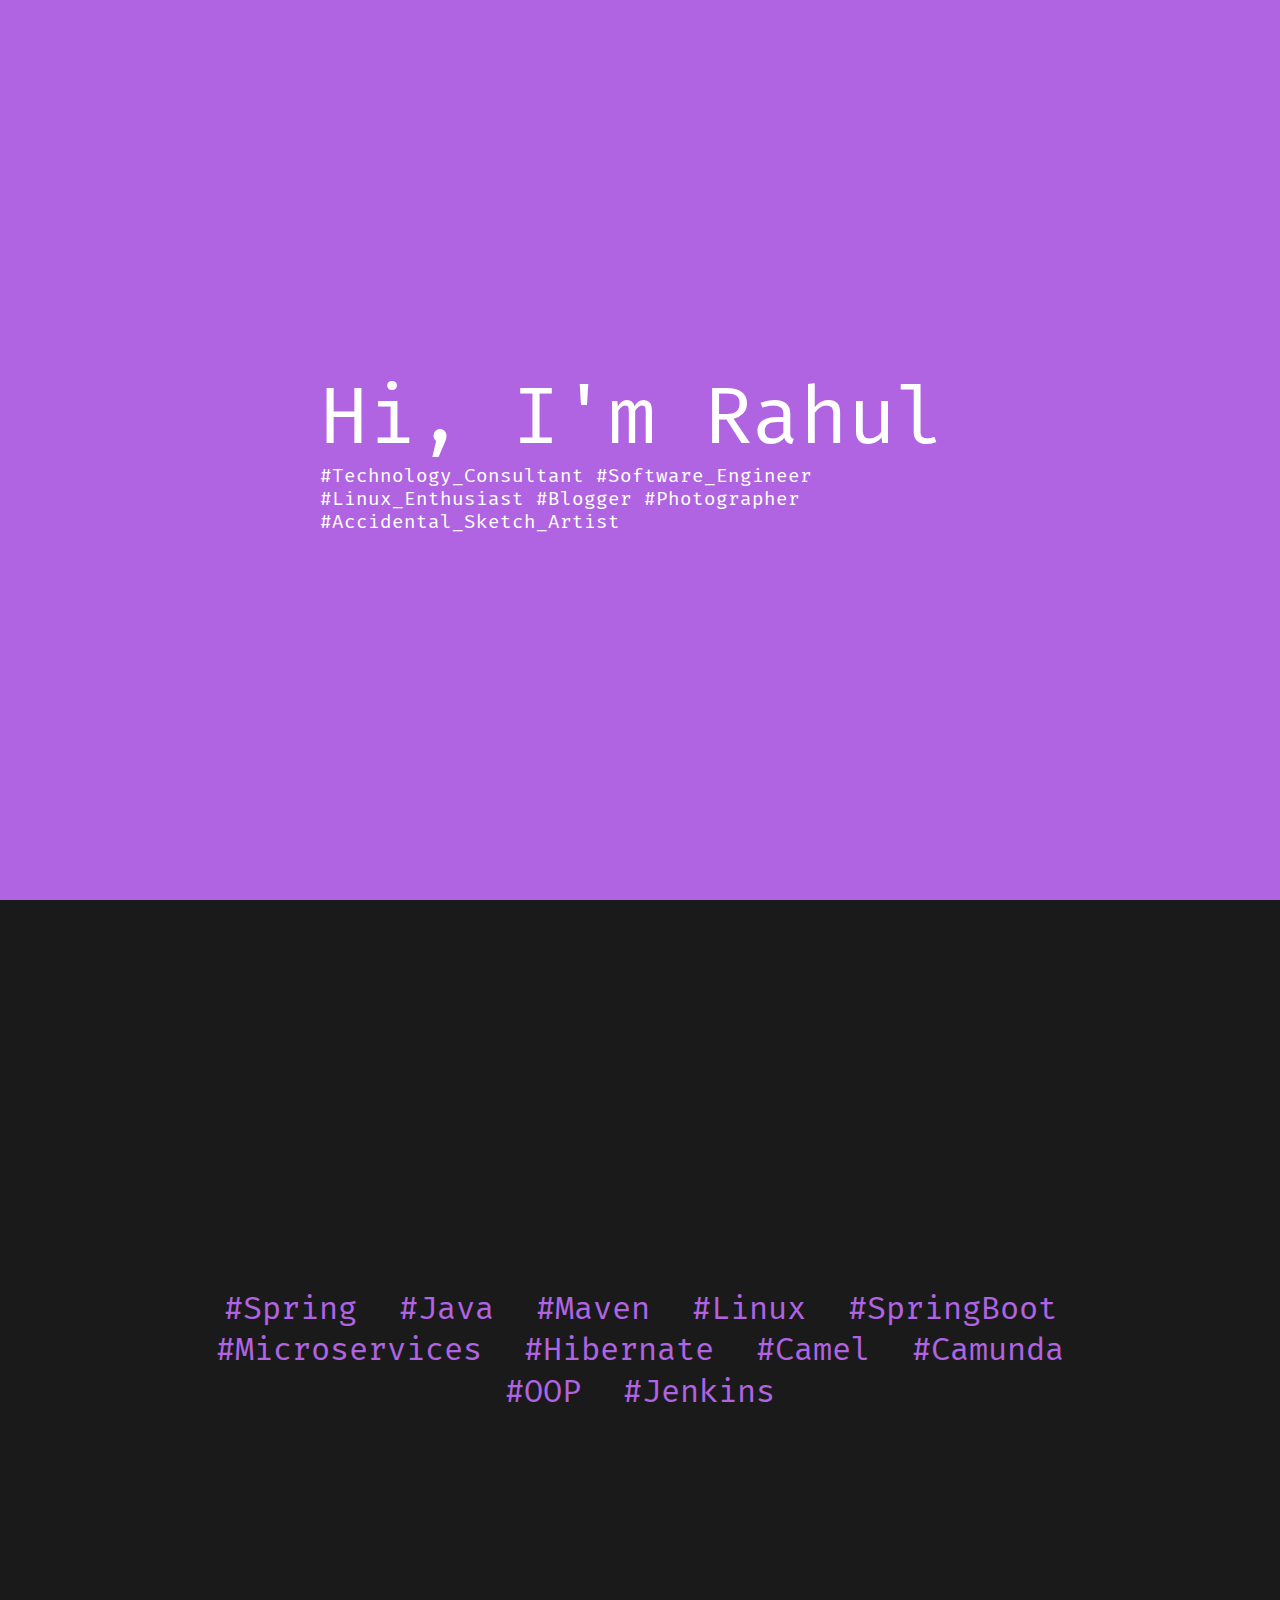
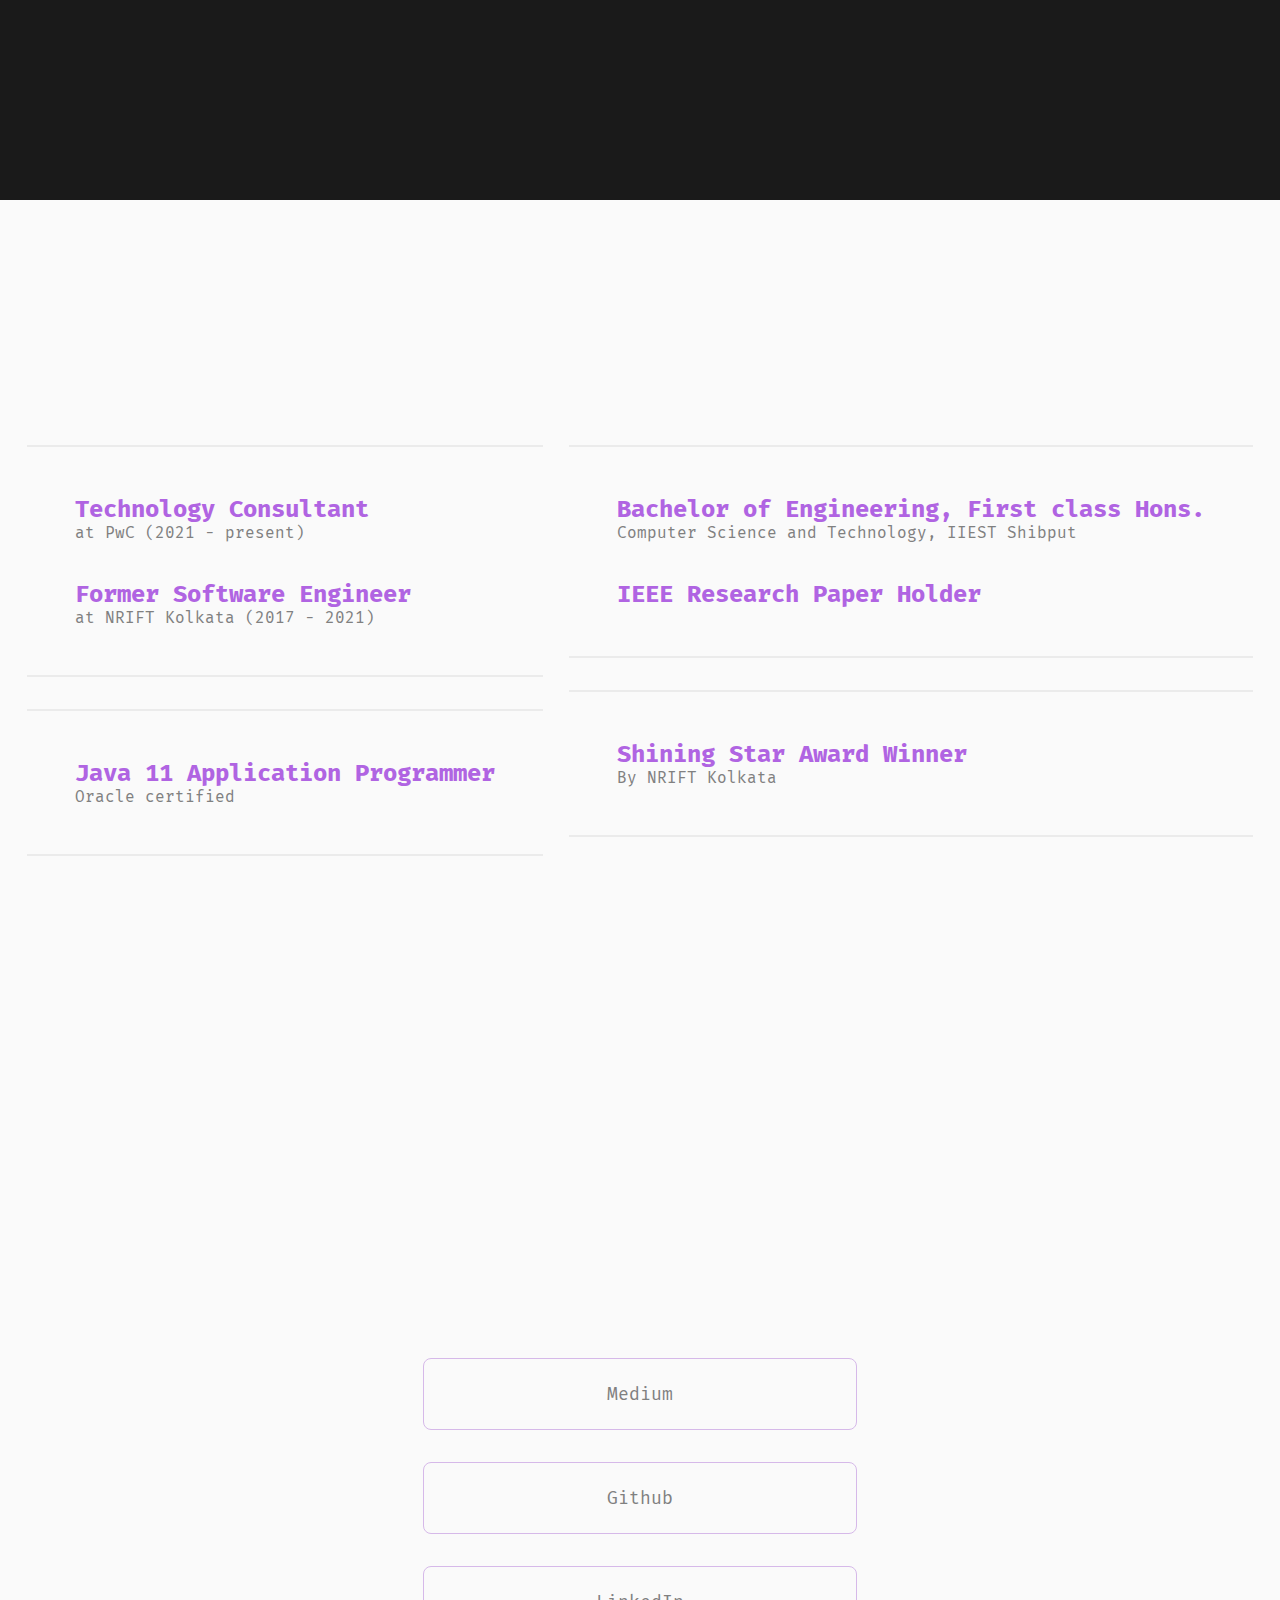
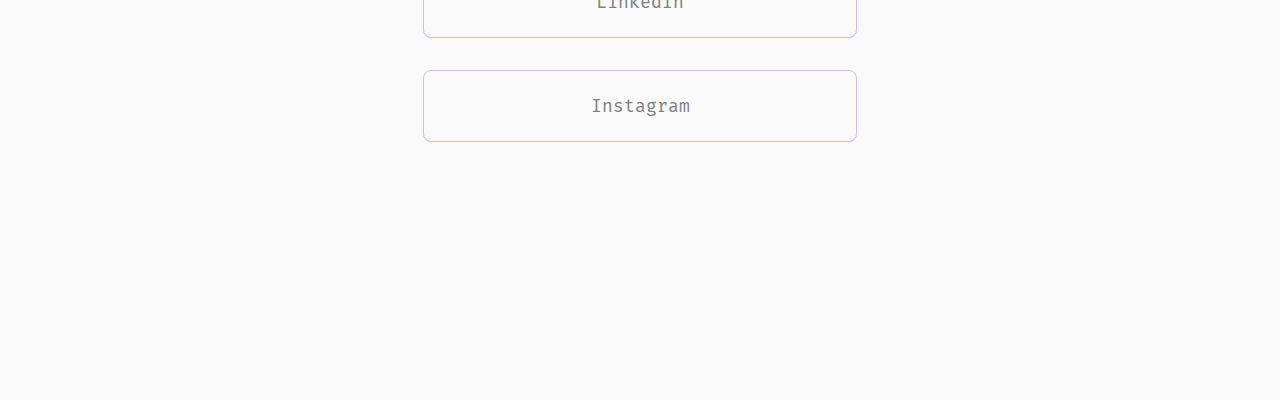
==== index.html @ ae275547 "Initial commit" ====
<!DOCTYPE html>
<html lang="en">

<head>
    <meta charset="UTF-8">
    <meta http-equiv="X-UA-Compatible" content="IE=edge">
    <meta name="viewport" content="width=device-width, initial-scale=1.0">
    <title>Document</title>
    <link rel="preconnect" href="https://fonts.googleapis.com">
    <link rel="preconnect" href="https://fonts.gstatic.com" crossorigin>
    <!-- <link href="https://fonts.googleapis.com/css2?family=Glory:wght@400;500&display=swap" rel="stylesheet"> -->
    <link href="https://fonts.googleapis.com/css2?family=Fira+Mono&display=swap" rel="stylesheet">
    <link href="style.css" rel="stylesheet">
</head>

<body>
    <div class="tile landing-tile">
        <div class="jumbotron">
            <a class="headline">Hi, I'm Rahul</a><br>
            <a class="sub">#Technology_Consultant #Software_Engineer #Linux_Enthusiast #Blogger #Photographer
                #Accidental_Sketch_Artist</a>
        </div>
    </div>
    <div class="tile experience-tile hashtag-tile">
        <div class="hashtag-container">
            <center>
                <span class="hashtag">#Spring</span>
                <span class="hashtag">#Java</span>
                <span class="hashtag">#Maven</span>
                <span class="hashtag">#Linux</span>
                <span class="hashtag">#SpringBoot</span>
                <span class="hashtag">#Microservices</span>
                <span class="hashtag">#Hibernate</span>
                <span class="hashtag">#Camel</span>
                <span class="hashtag">#Camunda</span>
                <span class="hashtag">#OOP</span>
                <span class="hashtag">#Jenkins</span>
            </center>
        </div>
    </div>
    <div class="tile experience-tile">
        <div class="row">
            <div class="col">
                <div class="experience">
                    <a class="big-text">Technology Consultant</a><br>
                    <a class="sub-text">at PwC (2021 - present)</a>
                    <br><br><br>
                    <a class="big-text">Former Software Engineer</a><br>
                    <a class="sub-text">at NRIFT Kolkata (2017 - 2021)</a>
                </div>
                <div class="experience">
                    <a class="big-text">Java 11 Application Programmer</a><br>
                    <a class="sub-text">Oracle certified</a>
                </div>
            </div>

            <div class="col">
                <div class="experience">
                    <a class="big-text">Bachelor of Engineering, First class Hons.</a><br>
                    <a class="sub-text">Computer Science and Technology, IIEST Shibput</a>
                    <br><br><br>
                    <a class="big-text">IEEE Research Paper Holder</a><br>
                </div>
                <div class="experience">
                    <a class="big-text">Shining Star Award Winner</a><br>
                    <a class="sub-text">By NRIFT Kolkata</a>
                </div>
            </div>
        </div>
    </div>
    <div class="tile experience-tile">
        <div style="width: 100%;">
            <center>
                <a href="https://medium.com/@rahul-saha"><div class="social-link">Medium</div></a>
                <a href="https://github.com/rahul-acr"><div class="social-link">Github</div></a>
                <a href="https://www.linkedin.com/in/rahul-acr/"><div class="social-link">LinkedIn</div></a>
                <a href="https://www.instagram.com/rahul.lens_bearer/"><div class="social-link">Instagram</div></a>
            </center>
        </div>
    </div>
</body>

</html>
---- style.css ----
html,
body {
    height: 100%;
    margin: 0px;
    /* font-family: 'Glory', sans-serif; */
    font-family: 'Fira Mono', monospace;
    background-color: #fafafa;
}

.tile {
    width: 100%;
    height: 100%;

}

.landing-tile {
    display: flex;
    justify-content: center;
    align-items: center;
    /* background-color: rgb(82, 78, 78); */
    /* background-color: rgb(108, 173, 88); */
    background-color: rgb(176, 100, 226);
    color: white;
}

a.headline {
    font-size: 5rem;
    font-family: 'Fira Mono', monospace;
}

a.sub {
    font-size: 1.2rem;

}

div.jumbotron {
    width: 50%;
}


.experience-tile {
    /* padding: 2em; */
    display: flex;
    justify-content: center;
    align-items: center;
}

.big-text {
    font-size: 1.5rem;
    /* color: rgb(100, 100, 100); */
    /* color: rgb(67, 148, 224); */
    color: rgb(176, 100, 226);
    font-weight: bold;
}

.sub-text {
    color: grey;
}

.row {
    display: flex;
    width: 100%;
    justify-content: space-evenly;
}

.experience {
    margin-top: 2rem;
    margin-bottom: 2rem;
    padding: 3rem;
    border-bottom: 2px solid rgb(235, 235, 235);
    border-top: 2px solid rgb(235, 235, 235);
    width: auto;
}


.hashtag-tile {
    background-color: rgb(26, 26, 26);
}

.hashtag-container {
    width: 70%;

}

.hashtag {
    line-height: 1.3em;
    font-size: 2rem;
    transition-duration: 1s;
    padding: 0.5em;
    color: rgb(176, 100, 226);
    cursor: default;
}

.hashtag:hover{
    color: rgb(160, 50, 233);
    transition-duration: 1s;
}

.social-link {
    width: 30%;
    padding: 1.5rem;
    margin: 2rem;
    font-size: large;
    color: grey;
    border-radius: 0.5rem;
    border: 1px solid rgb(214, 185, 233);
}

a {
    text-decoration: none;
}

.social-link:hover{
    background: rgb(200, 159, 228);
    color: white;
    transition-duration: 1s;
}
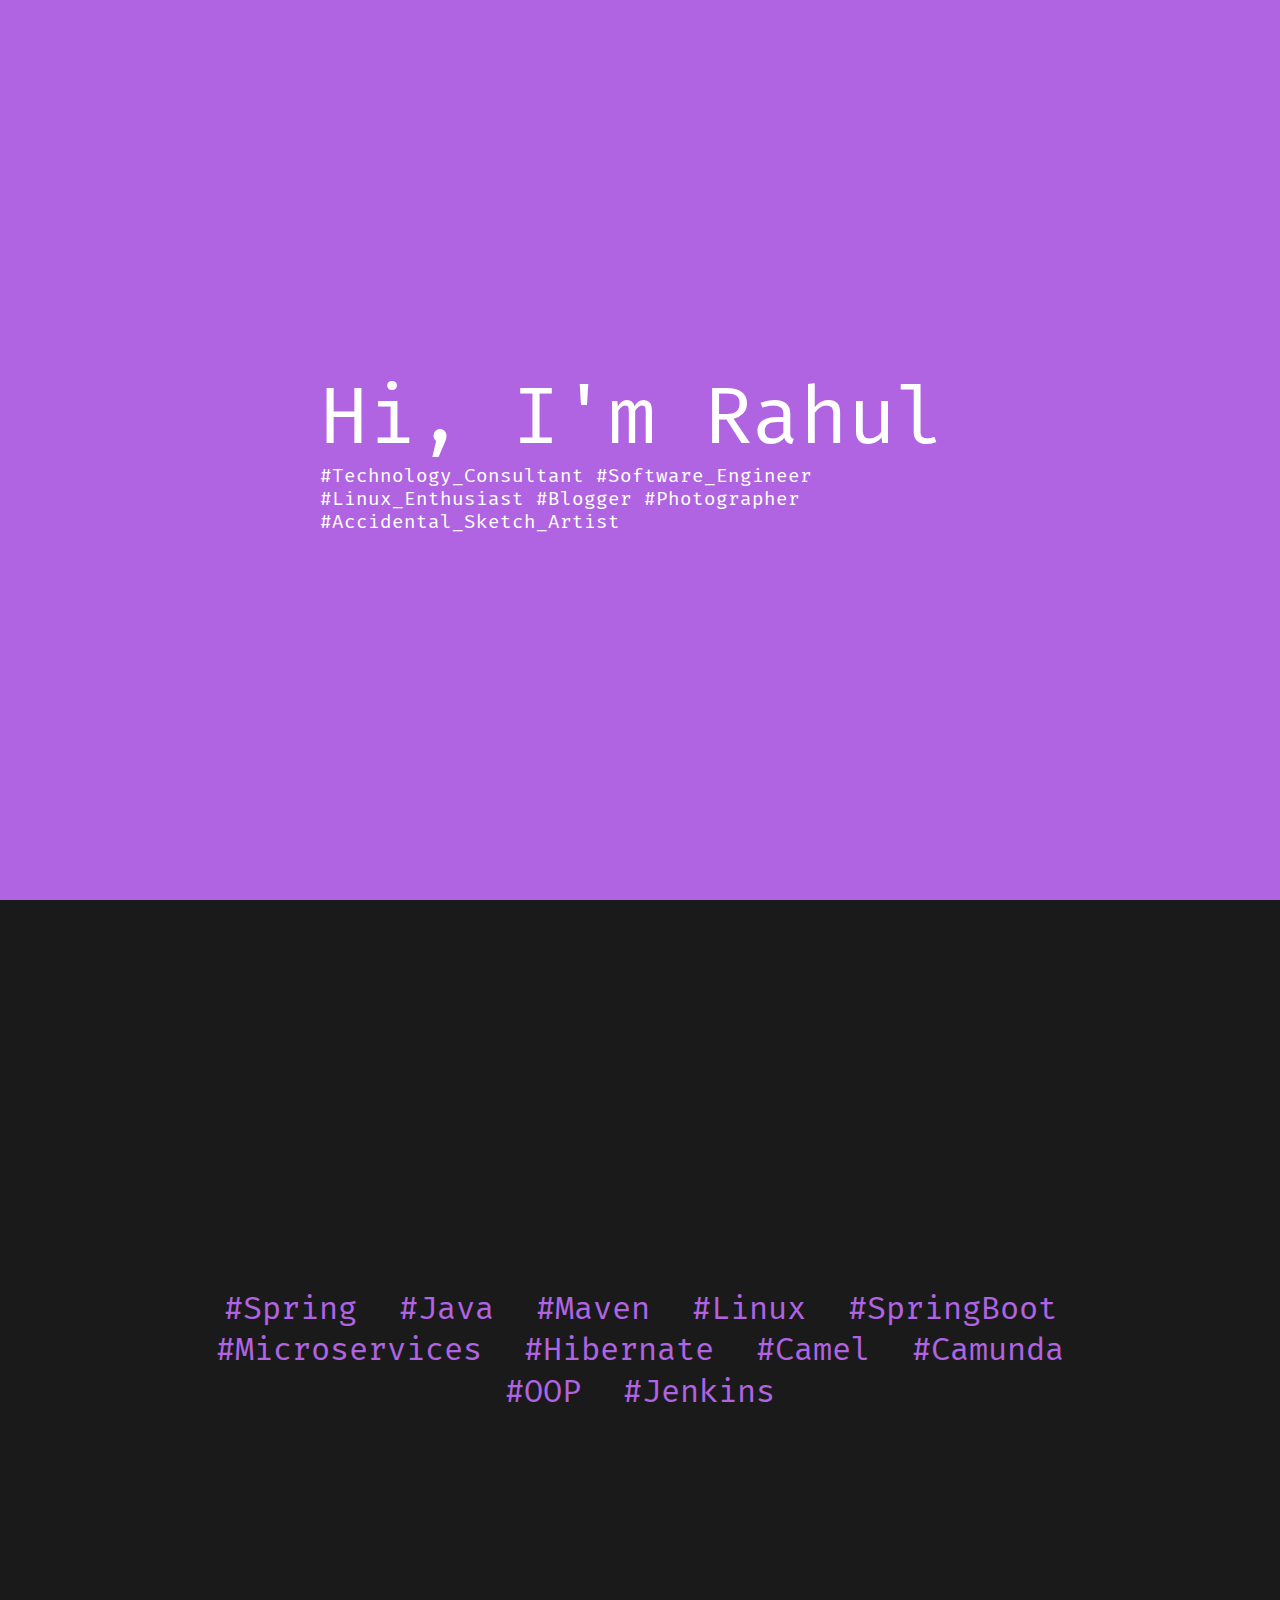
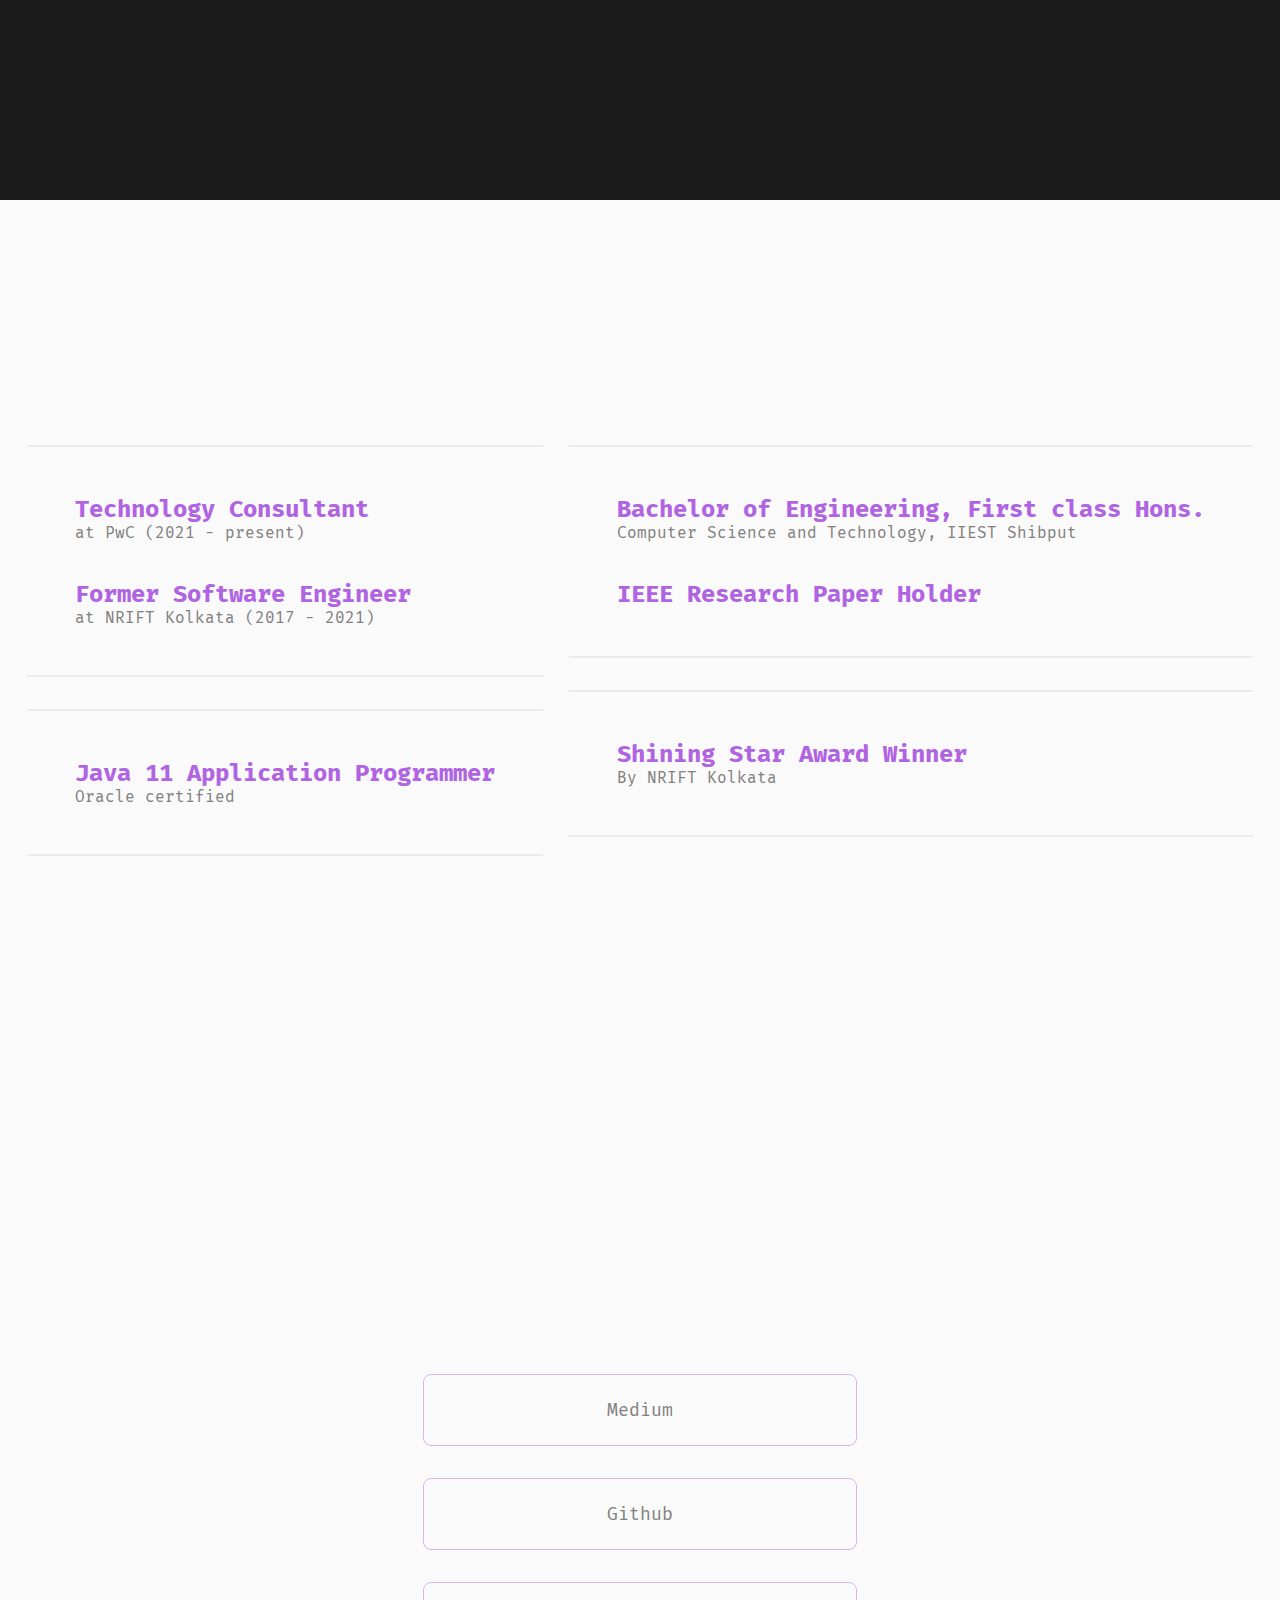
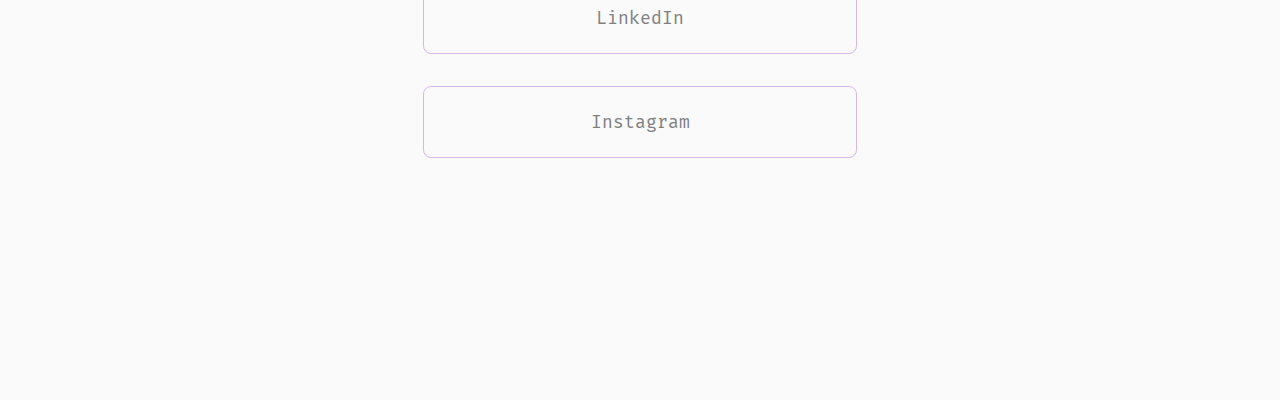
==== commit 3b5a478d: "Optimized for mobile applications" ====
--- a/index.html
+++ b/index.html
@@ -14,14 +14,14 @@
 </head>
 
 <body>
-    <div class="tile landing-tile">
+    <div class="tile center-tile landing-tile">
         <div class="jumbotron">
             <a class="headline">Hi, I'm Rahul</a><br>
             <a class="sub">#Technology_Consultant #Software_Engineer #Linux_Enthusiast #Blogger #Photographer
                 #Accidental_Sketch_Artist</a>
         </div>
     </div>
-    <div class="tile experience-tile hashtag-tile">
+    <div class="tile center-tile  hashtag-tile">
         <div class="hashtag-container">
             <center>
                 <span class="hashtag">#Spring</span>
@@ -38,7 +38,7 @@
             </center>
         </div>
     </div>
-    <div class="tile experience-tile">
+    <div class="tile center-tile">
         <div class="row">
             <div class="col">
                 <div class="experience">
@@ -68,7 +68,7 @@
             </div>
         </div>
     </div>
-    <div class="tile experience-tile">
+    <div class="tile center-tile ">
         <div style="width: 100%;">
             <center>
                 <a href="https://medium.com/@rahul-saha"><div class="social-link">Medium</div></a>
--- a/style.css
+++ b/style.css
@@ -9,16 +9,10 @@
 
 .tile {
     width: 100%;
-    height: 100%;
-
+    min-height: 100%;
 }
 
 .landing-tile {
-    display: flex;
-    justify-content: center;
-    align-items: center;
-    /* background-color: rgb(82, 78, 78); */
-    /* background-color: rgb(108, 173, 88); */
     background-color: rgb(176, 100, 226);
     color: white;
 }
@@ -38,7 +32,7 @@
 }
 
 
-.experience-tile {
+.center-tile {
     /* padding: 2em; */
     display: flex;
     justify-content: center;
@@ -60,6 +54,7 @@
 .row {
     display: flex;
     width: 100%;
+    flex-direction: row;
     justify-content: space-evenly;
 }
 
@@ -79,7 +74,6 @@
 
 .hashtag-container {
     width: 70%;
-
 }
 
 .hashtag {
@@ -99,7 +93,7 @@
 .social-link {
     width: 30%;
     padding: 1.5rem;
-    margin: 2rem;
+    margin: 2rem 0 0 0;
     font-size: large;
     color: grey;
     border-radius: 0.5rem;
@@ -114,4 +108,20 @@
     background: rgb(200, 159, 228);
     color: white;
     transition-duration: 1s;
+}
+
+@media only screen and (max-width: 768px) {
+    .social-link {
+        width: 80%;
+    }
+
+    div.jumbotron {
+        width: 80%;
+    }
+
+    .row {
+        flex-direction: column;
+    }
+    
+    
 }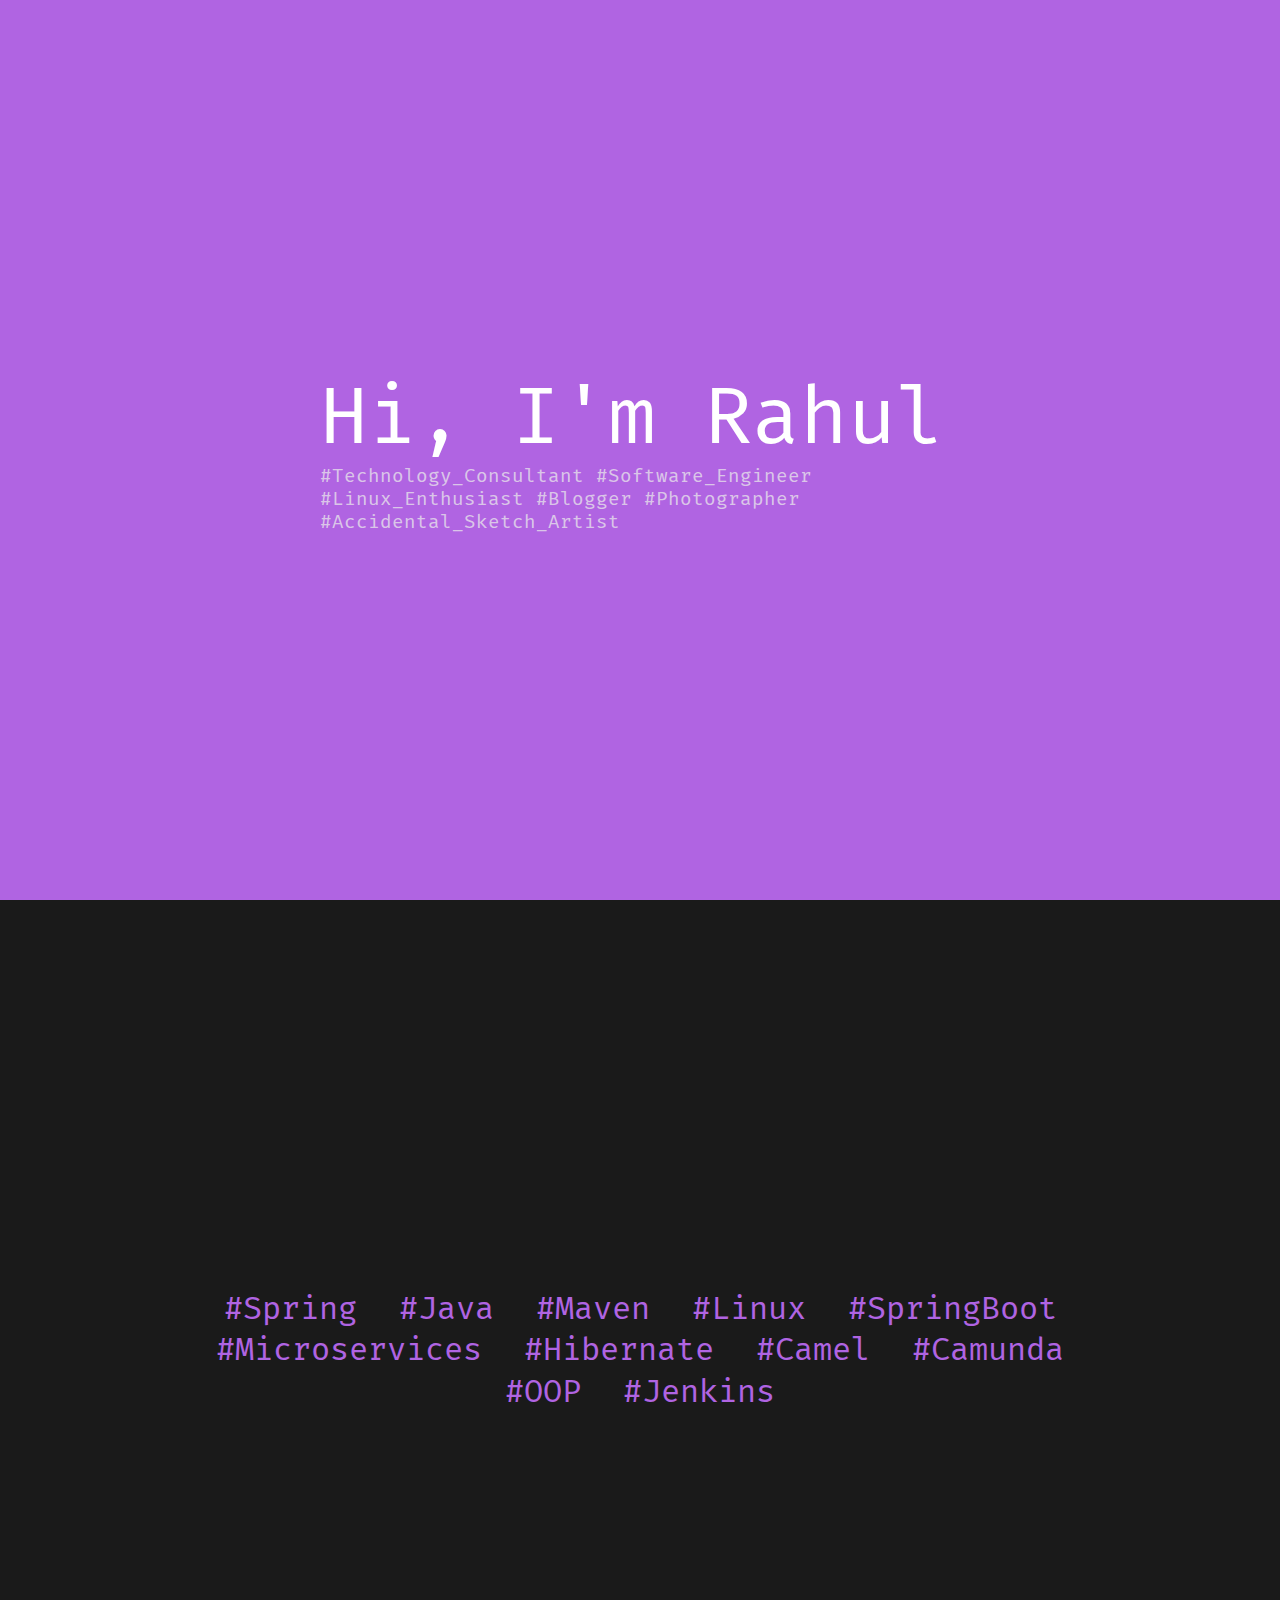
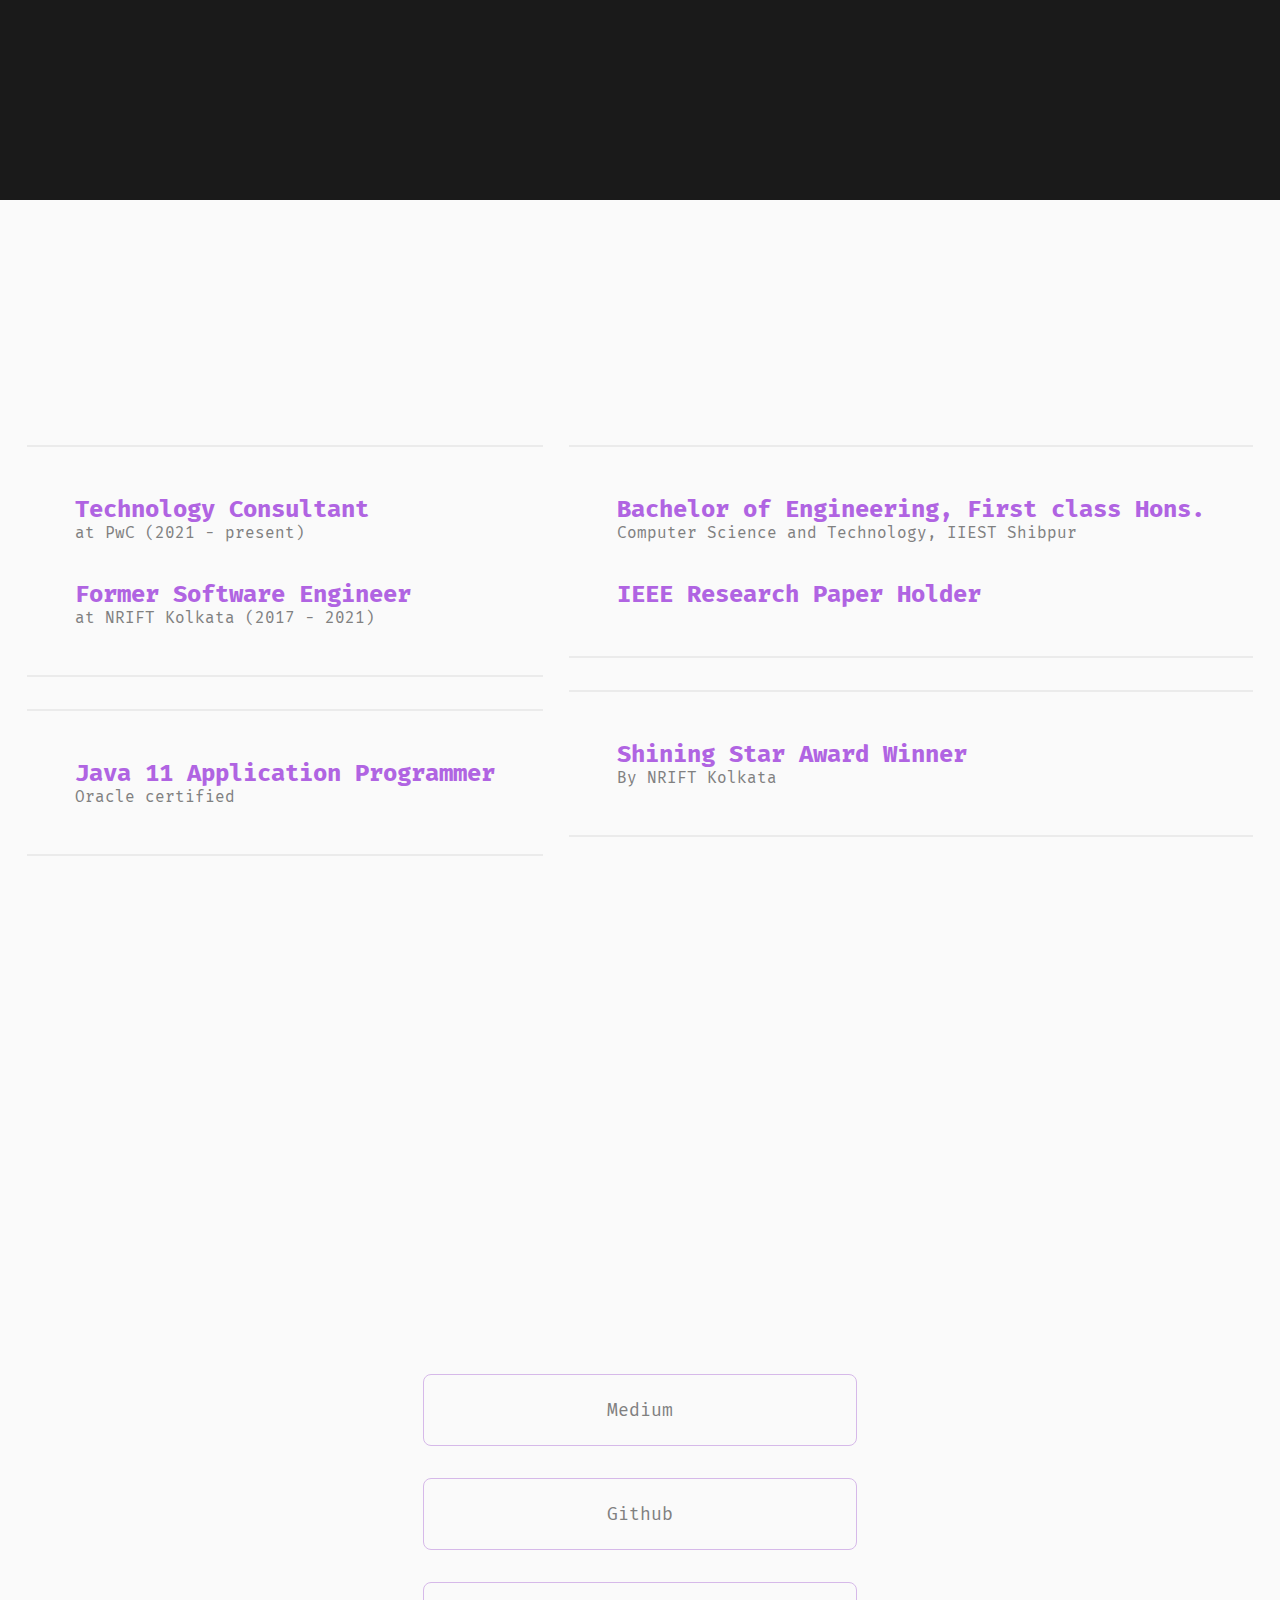
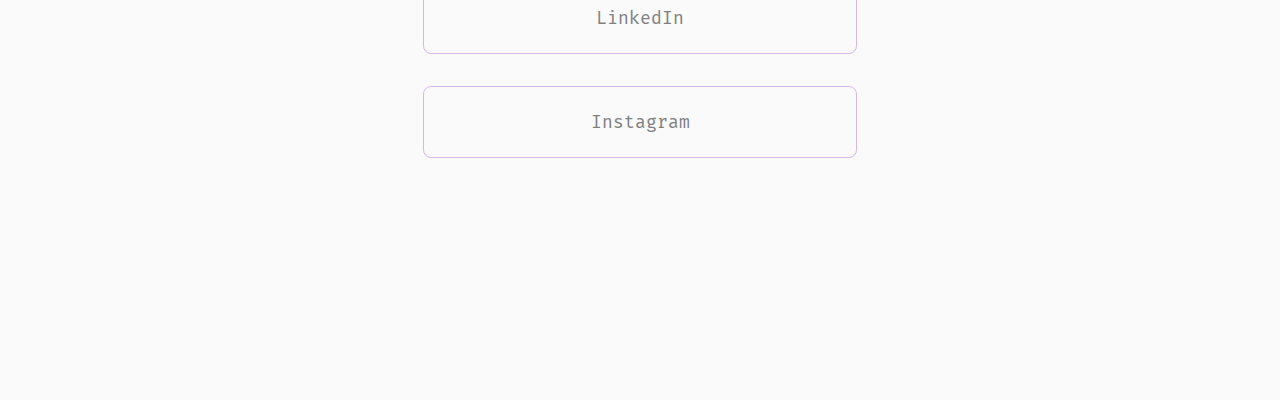
==== commit 9d5ac28f: "Minor style changes" ====
--- a/index.html
+++ b/index.html
@@ -5,7 +5,7 @@
     <meta charset="UTF-8">
     <meta http-equiv="X-UA-Compatible" content="IE=edge">
     <meta name="viewport" content="width=device-width, initial-scale=1.0">
-    <title>Document</title>
+    <title>Rahul Saha Portfolio</title>
     <link rel="preconnect" href="https://fonts.googleapis.com">
     <link rel="preconnect" href="https://fonts.gstatic.com" crossorigin>
     <!-- <link href="https://fonts.googleapis.com/css2?family=Glory:wght@400;500&display=swap" rel="stylesheet"> -->
@@ -57,7 +57,7 @@
             <div class="col">
                 <div class="experience">
                     <a class="big-text">Bachelor of Engineering, First class Hons.</a><br>
-                    <a class="sub-text">Computer Science and Technology, IIEST Shibput</a>
+                    <a class="sub-text">Computer Science and Technology, IIEST Shibpur</a>
                     <br><br><br>
                     <a class="big-text">IEEE Research Paper Holder</a><br>
                 </div>
--- a/style.css
+++ b/style.css
@@ -19,12 +19,11 @@
 
 a.headline {
     font-size: 5rem;
-    font-family: 'Fira Mono', monospace;
 }
 
 a.sub {
     font-size: 1.2rem;
-
+    color: rgba(235, 235, 235, 0.747);
 }
 
 div.jumbotron {
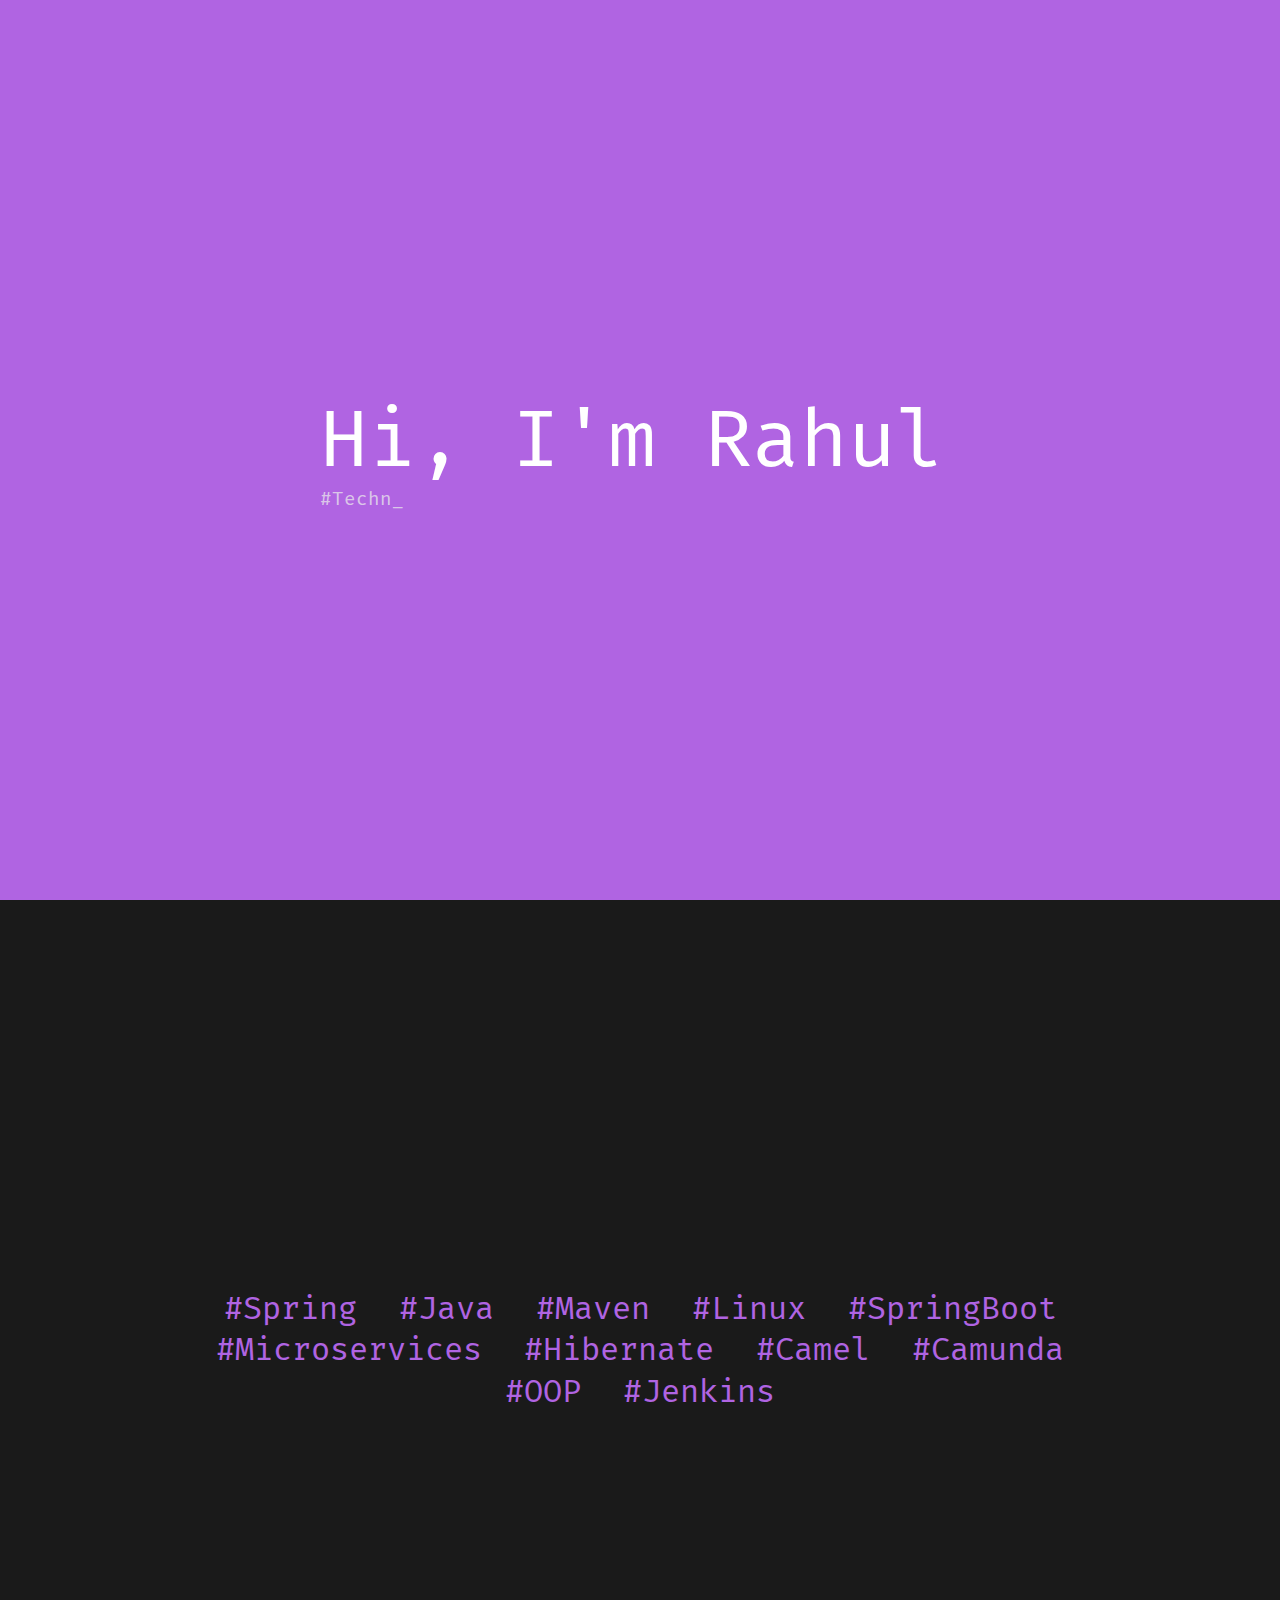
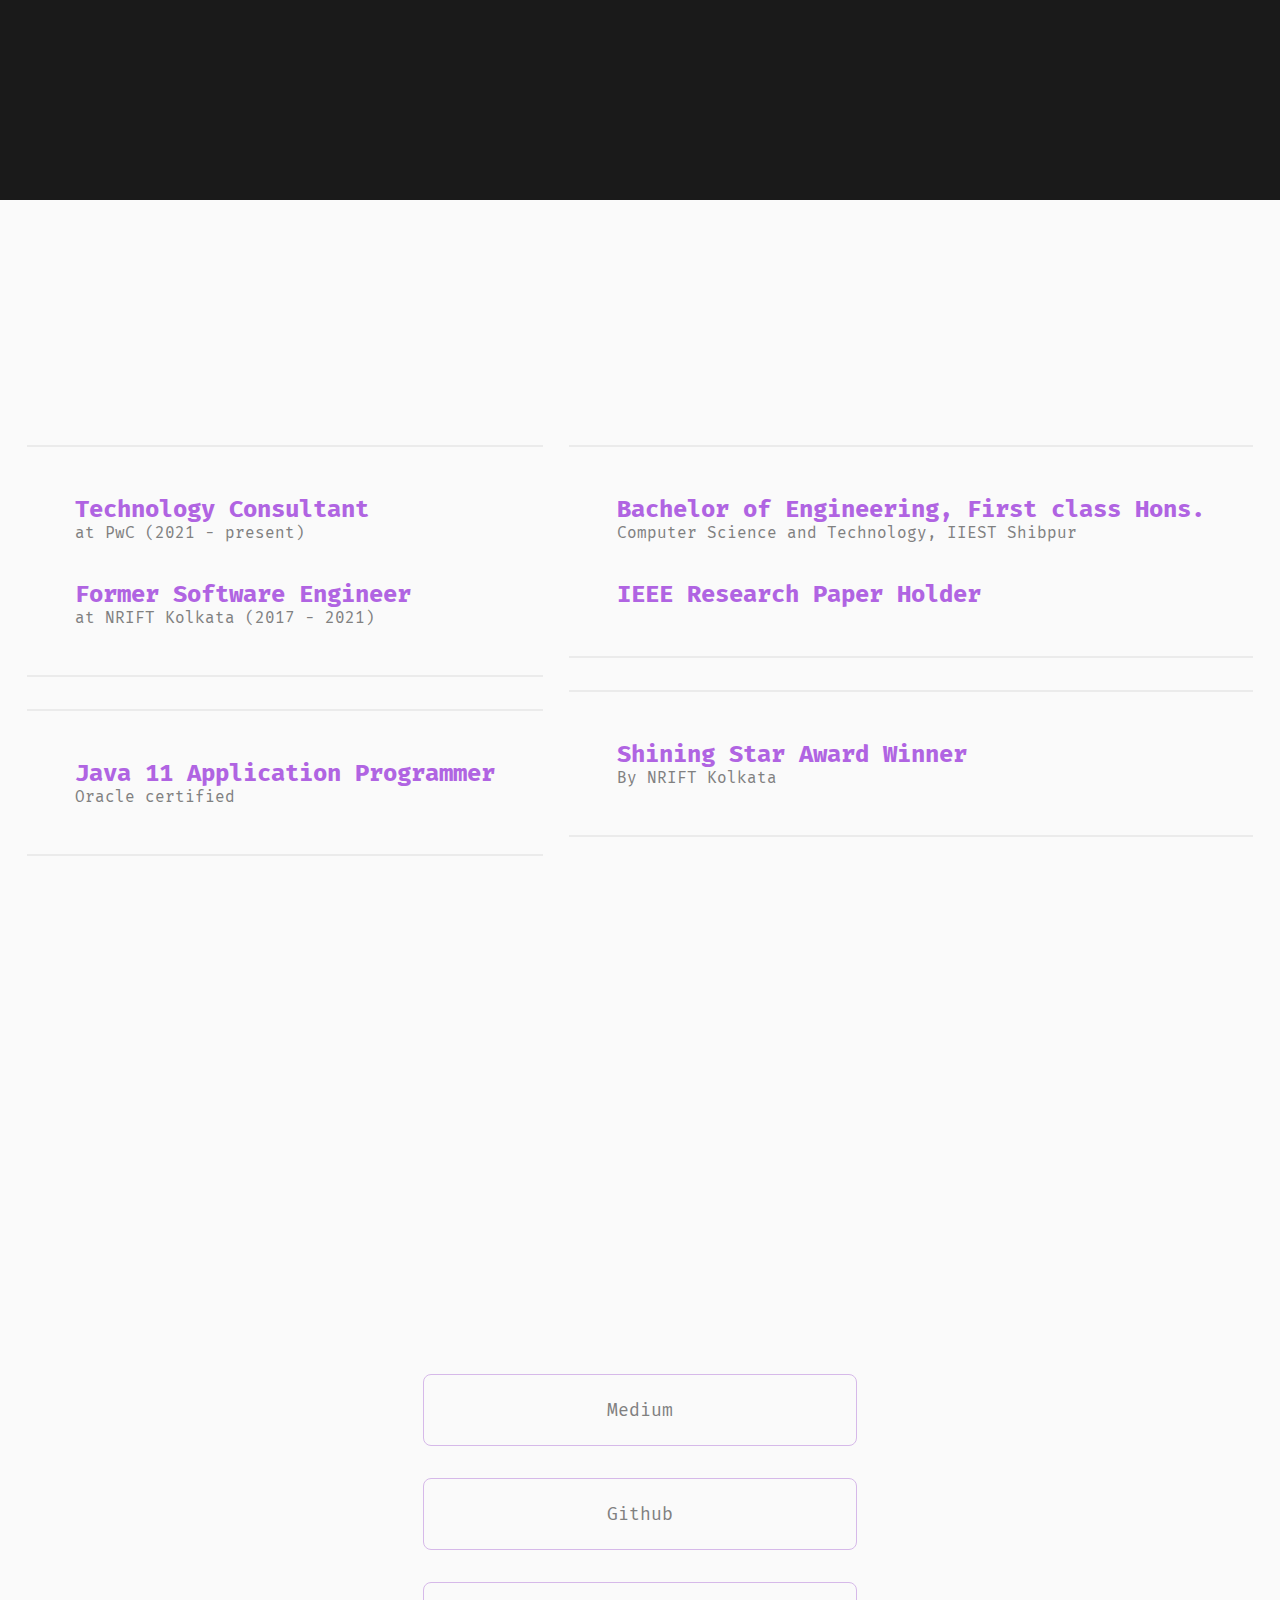
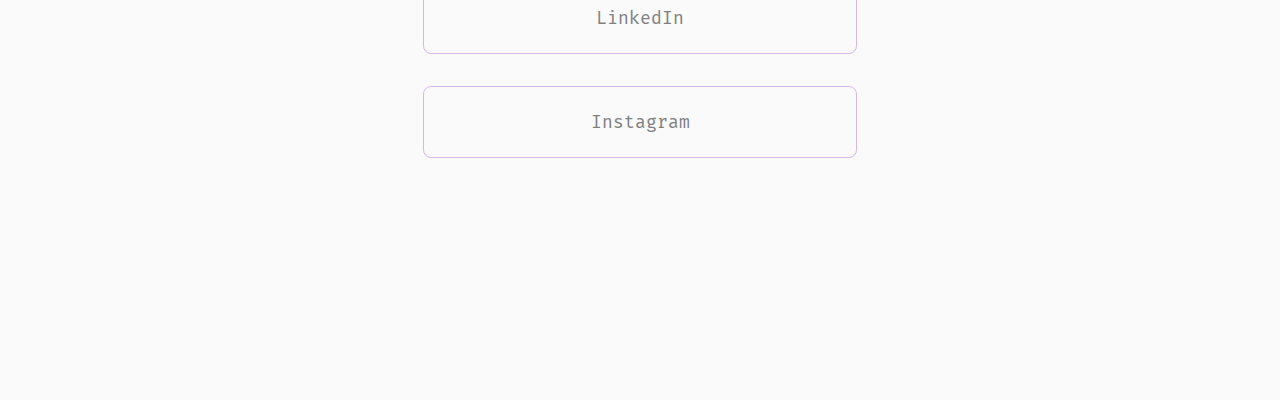
==== commit 178ccf26: "Added animations" ====
--- a/index.html
+++ b/index.html
@@ -17,7 +17,8 @@
     <div class="tile center-tile landing-tile">
         <div class="jumbotron">
             <a class="headline">Hi, I'm Rahul</a><br>
-            <a class="sub">#Technology_Consultant #Software_Engineer #Linux_Enthusiast #Blogger #Photographer
+            <a id="about-tags" class="sub">#Technology_Consultant #Software_Engineer #Linux_Enthusiast #Blogger
+                #Photographer
                 #Accidental_Sketch_Artist</a>
         </div>
     </div>
@@ -71,13 +72,42 @@
     <div class="tile center-tile ">
         <div style="width: 100%;">
             <center>
-                <a href="https://medium.com/@rahul-saha"><div class="social-link">Medium</div></a>
-                <a href="https://github.com/rahul-acr"><div class="social-link">Github</div></a>
-                <a href="https://www.linkedin.com/in/rahul-acr/"><div class="social-link">LinkedIn</div></a>
-                <a href="https://www.instagram.com/rahul.lens_bearer/"><div class="social-link">Instagram</div></a>
+                <a href="https://medium.com/@rahul-saha">
+                    <div class="social-link">Medium</div>
+                </a>
+                <a href="https://github.com/rahul-acr">
+                    <div class="social-link">Github</div>
+                </a>
+                <a href="https://www.linkedin.com/in/rahul-acr/">
+                    <div class="social-link">LinkedIn</div>
+                </a>
+                <a href="https://www.instagram.com/rahul.lens_bearer/">
+                    <div class="social-link">Instagram</div>
+                </a>
             </center>
         </div>
     </div>
 </body>
+<script>
+    const tagsText = '#Technology_Consultant #Software_Engineer #Linux_Enthusiast #Blogger #Photographer #Accidental_Sketch_Artist'
+    var tagsId = document.getElementById('about-tags')
+    var tagLength = 0
+    var waitCount = 0
+    var intervalId = setInterval(() => {
+        if (tagsText[tagLength - 1] == ' ' && waitCount < 5) {
+            console.log('skipping')
+            waitCount += 1
+            return
+        }
+        waitCount = 0
+        tagsId.textContent = tagsText.substring(0, tagLength)+'_'
+        console.log('updating...')
+        if (tagLength == tagsText.length) {
+            clearInterval(intervalId)
+            tagsId.textContent = tagsText
+        }
+        tagLength += 1
+    }, 100)
+</script>
 
 </html>--- a/style.css
+++ b/style.css
@@ -14,7 +14,26 @@
 
 .landing-tile {
     background-color: rgb(176, 100, 226);
+    animation: changePurpleBackground 5s infinite alternate;
     color: white;
+}
+
+@keyframes changePurpleBackground {
+    from {
+        background-color: rgb(176, 100, 226);
+    }
+    to {
+        background-color: rgb(152, 40, 226);
+    }
+}
+
+@keyframes changePurpleForeground {
+    from {
+        color: rgb(176, 100, 226);
+    }
+    to {
+        color: rgb(152, 40, 226);
+    }
 }
 
 a.headline {
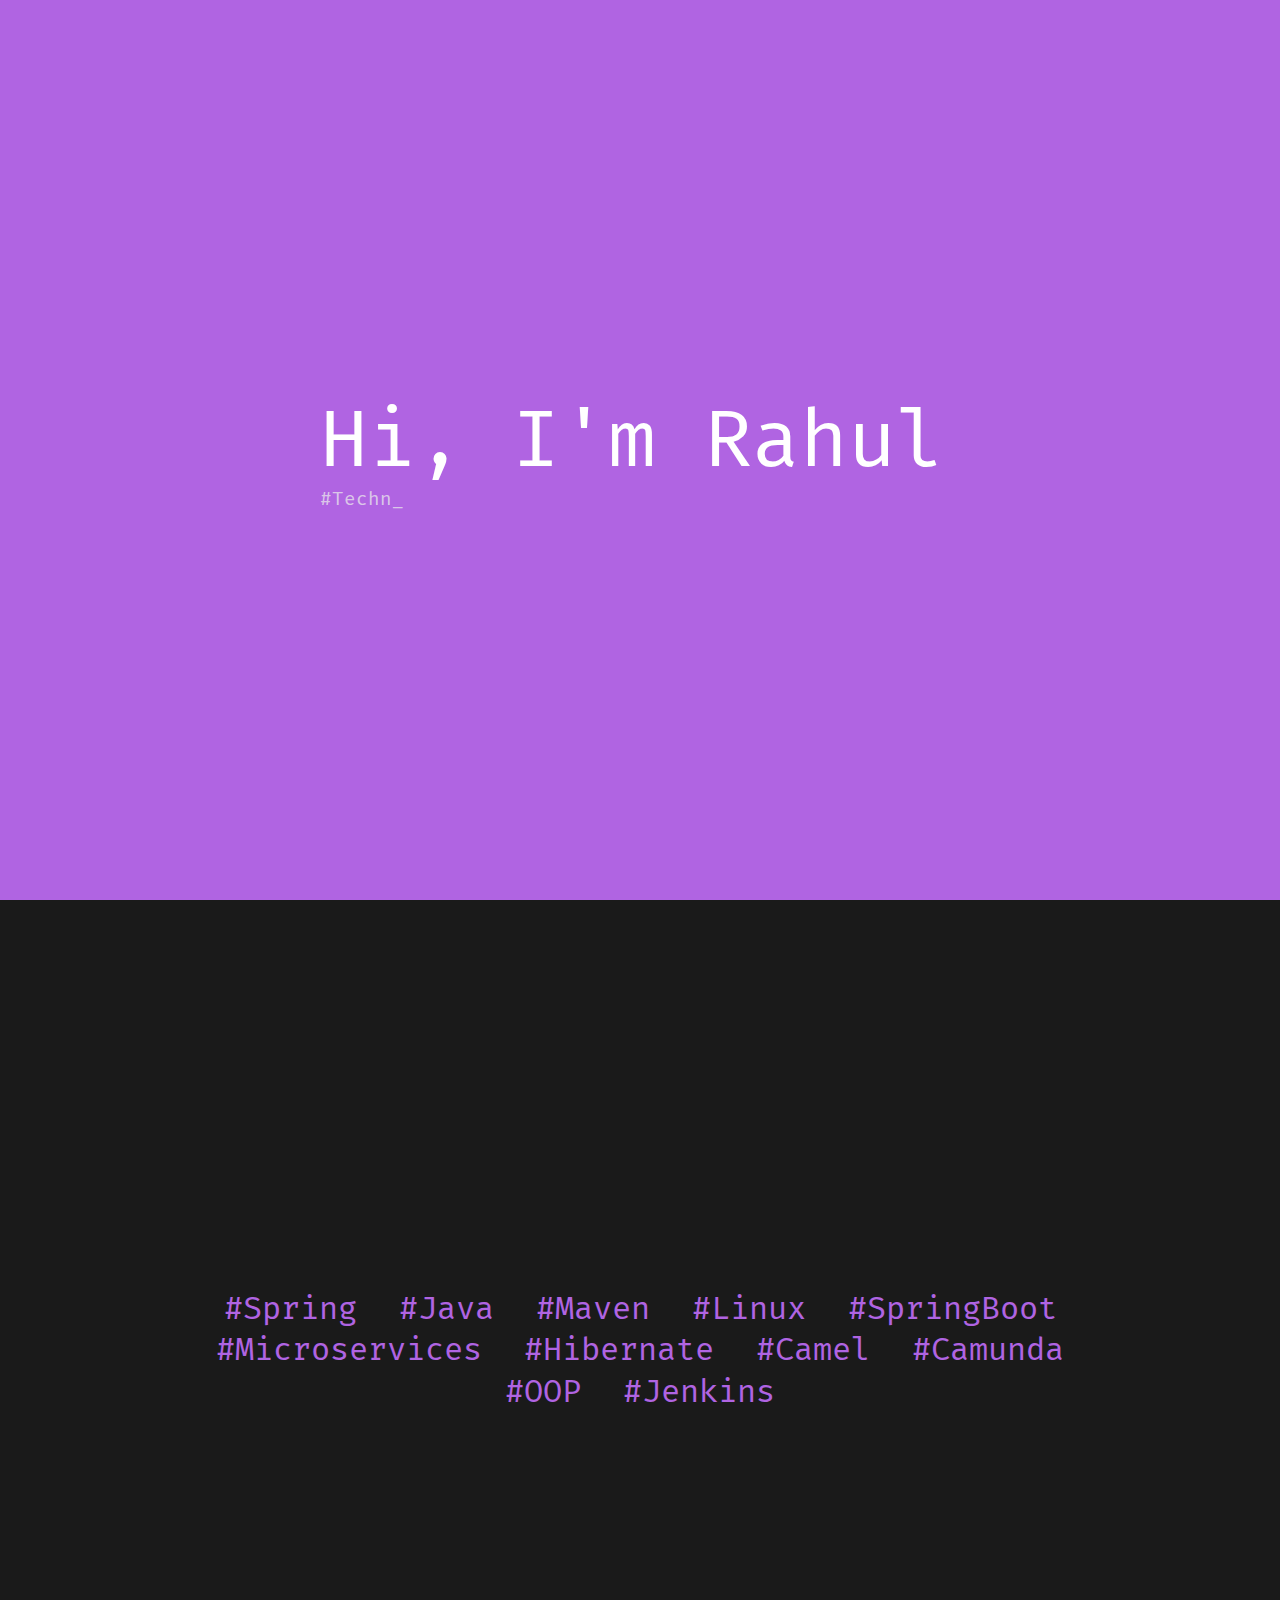
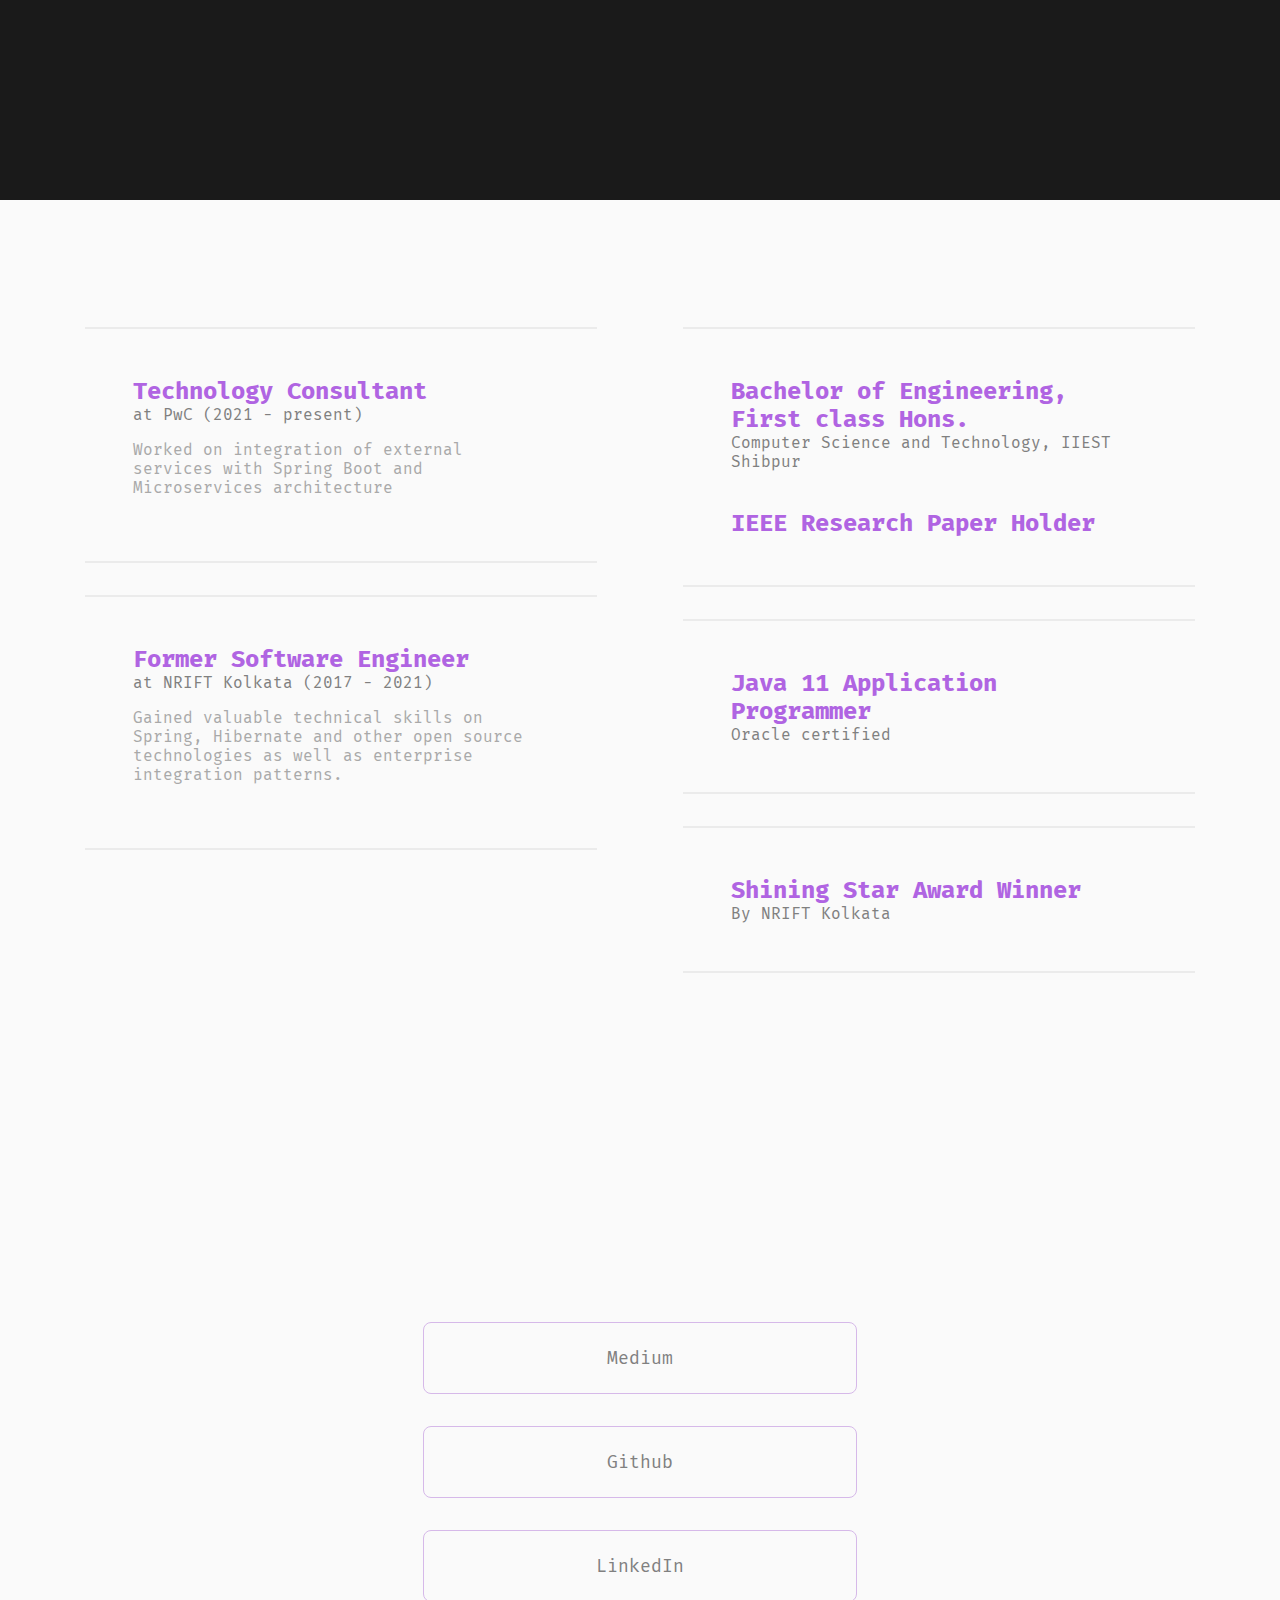
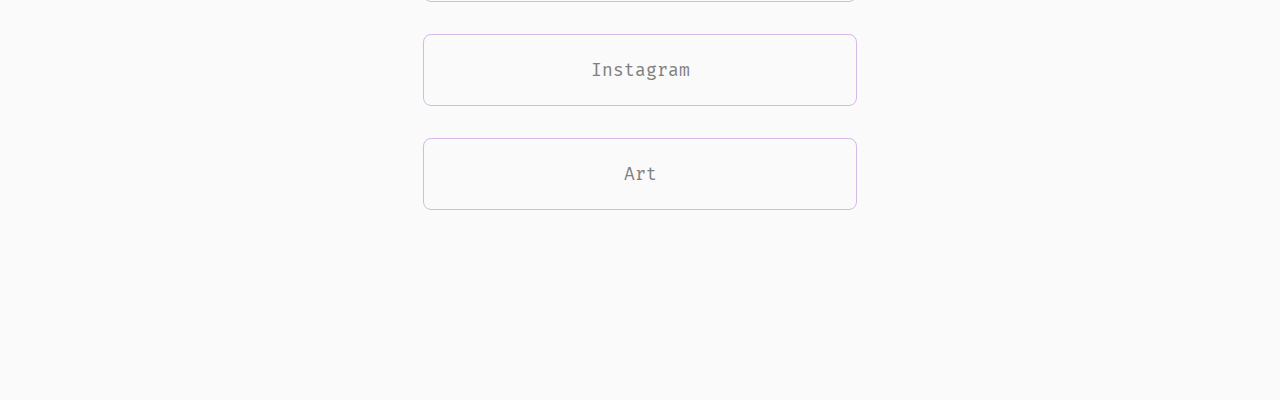
==== commit a98a03a9: "Enriched experience section" ====
--- a/index.html
+++ b/index.html
@@ -45,13 +45,14 @@
                 <div class="experience">
                     <a class="big-text">Technology Consultant</a><br>
                     <a class="sub-text">at PwC (2021 - present)</a>
-                    <br><br><br>
+                    <p>Worked on integration of external services with Spring Boot and
+                        Microservices architecture</p>
+                </div>
+                <div class="experience">
                     <a class="big-text">Former Software Engineer</a><br>
                     <a class="sub-text">at NRIFT Kolkata (2017 - 2021)</a>
-                </div>
-                <div class="experience">
-                    <a class="big-text">Java 11 Application Programmer</a><br>
-                    <a class="sub-text">Oracle certified</a>
+                    <p>Gained valuable technical skills on Spring, Hibernate and other open source technologies
+                        as well as enterprise integration patterns.</p>
                 </div>
             </div>
 
@@ -61,6 +62,10 @@
                     <a class="sub-text">Computer Science and Technology, IIEST Shibpur</a>
                     <br><br><br>
                     <a class="big-text">IEEE Research Paper Holder</a><br>
+                </div>
+                <div class="experience">
+                    <a class="big-text">Java 11 Application Programmer</a><br>
+                    <a class="sub-text">Oracle certified</a>
                 </div>
                 <div class="experience">
                     <a class="big-text">Shining Star Award Winner</a><br>
@@ -83,6 +88,9 @@
                 </a>
                 <a href="https://www.instagram.com/rahul.lens_bearer/">
                     <div class="social-link">Instagram</div>
+                </a>
+                <a href="/art.html">
+                    <div class="social-link">Art</div>
                 </a>
             </center>
         </div>
--- a/style.css
+++ b/style.css
@@ -66,7 +66,7 @@
 }
 
 .sub-text {
-    color: grey;
+    color: gray;
 }
 
 .row {
@@ -74,6 +74,14 @@
     width: 100%;
     flex-direction: row;
     justify-content: space-evenly;
+}
+
+.col{
+    width: 40%;
+}
+
+p{
+    color: darkgray;
 }
 
 .experience {
@@ -141,5 +149,8 @@
         flex-direction: column;
     }
     
+    .col{
+        width: 100%;
+    }
     
 }